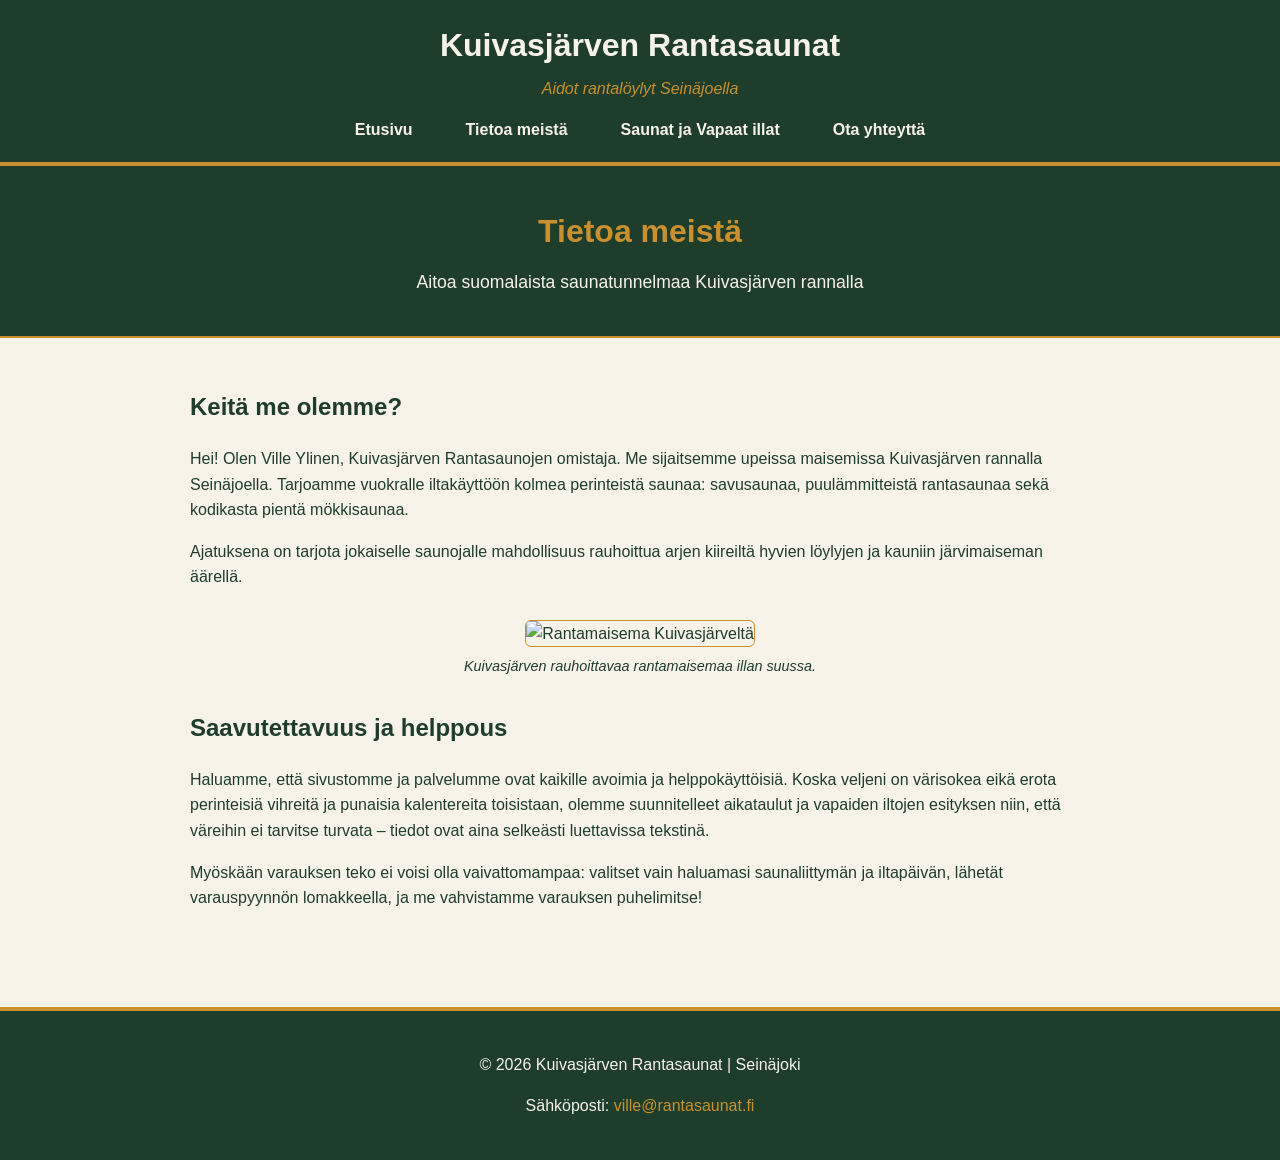
==== about.html @ 5d90c6cd "about sivun päivittäminen ja tyylin muokkaaminen" ====
<!DOCTYPE html>
<html lang="fi">
<head>
    <meta charset="UTF-8">
    <title>Tietoa meistä - Kuivasjärven Rantasaunat</title>
    <link rel="stylesheet" href="style.css">
</head>
<body>

    <!-- YLÄPALKKI JA NAVIGAATIO -->
    <header class="site-header">
        <div class="header-content">
            <h1>Kuivasjärven Rantasaunat</h1>
            <p class="tagline">Aidot rantalöylyt Seinäjoella</p>
        </div>
        <nav>
            <ul>
                <li><a href="index.html">Etusivu</a></li>
                <li><a href="about.html">Tietoa meistä</a></li>
                <li><a href="listing.html">Saunat ja Vapaat illat</a></li>
                <li><a href="contact.html">Ota yhteyttä</a></li>
            </ul>
        </nav>
    </header>

    <!-- SIVUN BANNERI -->
    <section class="page-banner">
        <div class="banner-text">
            <h2>Tietoa meistä</h2>
            <p>Aitoa suomalaista saunatunnelmaa Kuivasjärven rannalla</p>
        </div>
    </section>

    <!-- VARSINAINEN SISÄLTÖ -->
    <main class="site-main">
        <section>
            <h2>Keitä me olemme?</h2>
            <p>Hei! Olen Ville Ylinen, Kuivasjärven Rantasaunojen omistaja. Me sijaitsemme upeissa maisemissa Kuivasjärven rannalla Seinäjoella. Tarjoamme vuokralle iltakäyttöön kolmea perinteistä saunaa: savusaunaa, puulämmitteistä rantasaunaa sekä kodikasta pientä mökkisaunaa.</p>
            <p>Ajatuksena on tarjota jokaiselle saunojalle mahdollisuus rauhoittua arjen kiireiltä hyvien löylyjen ja kauniin järvimaiseman äärellä.</p>
        </section>

        <!-- Kuva-osio Tietoa meistä -sivulle -->
        <section style="text-align: center; margin: 30px 0;">
            <img src="images/rantamaisema.jpg" alt="Rantamaisema Kuivasjärveltä" style="max-width: 100%; height: auto; border-radius: 6px; border: 1px solid #c8902e;">
            <p style="font-style: italic; font-size: 0.9rem; margin-top: 8px; color: #1f3d2b;">Kuivasjärven rauhoittavaa rantamaisemaa illan suussa.</p>
        </section>

        <section>
            <h2>Saavutettavuus ja helppous</h2>
            <p>Haluamme, että sivustomme ja palvelumme ovat kaikille avoimia ja helppokäyttöisiä. Koska veljeni on värisokea eikä erota perinteisiä vihreitä ja punaisia kalentereita toisistaan, olemme suunnitelleet aikataulut ja vapaiden iltojen esityksen niin, että väreihin ei tarvitse turvata – tiedot ovat aina selkeästi luettavissa tekstinä.</p>
            <p>Myöskään varauksen teko ei voisi olla vaivattomampaa: valitset vain haluamasi saunaliittymän ja iltapäivän, lähetät varauspyynnön lomakkeella, ja me vahvistamme varauksen puhelimitse!</p>
        </section>
    </main>

    <!-- ALAPALKKI -->
    <footer class="site-footer">
        <p>&copy; 2026 Kuivasjärven Rantasaunat | Seinäjoki</p>
        <p>Sähköposti: <a href="mailto:ville@rantasaunat.fi">ville@rantasaunat.fi</a></p>
    </footer>

</body>
</html>
---- style.css ----
/* Yleiset tyylit */
body {
    background-color: #f7f3e8;
    color: #1f3d2b;
    font-family: Arial, sans-serif;
    margin: 0;
    padding: 0;
    line-height: 1.6;
}

/* Yläpalkki ja navigaatio */
.site-header {
    background-color: #1f3d2b;
    color: #f7f3e8;
    padding: 20px;
    text-align: center;
    border-bottom: 4px solid #c8902e;
}

.site-header h1 {
    margin: 0 0 5px 0;
    color: #f7f3e8;
}

.tagline {
    margin: 0 0 15px 0;
    font-style: italic;
    color: #c8902e;
}

nav ul {
    list-style: none;
    padding: 0;
    margin: 0;
    display: flex;
    justify-content: center;
    gap: 25px;
    flex-wrap: wrap;
}

nav a {
    color: #f7f3e8;
    text-decoration: none;
    font-weight: bold;
    padding: 8px 14px;
    border-radius: 4px;
    transition: background-color 0.2s;
}

nav a:hover {
    background-color: #c8902e;
    color: #1f3d2b;
}

/* Sivun banneri */
.page-banner {
    background-color: #1f3d2b;
    color: #f7f3e8;
    background-image: linear-gradient(rgba(31, 61, 43, 0.8), rgba(31, 61, 43, 0.8)), url('images/rantamaisema.jpg'); /* Voit lisätä taustakuvan tai poistaa linear-gradientin jos haluat pelkän värin */
    background-size: cover;
    background-position: center;
    padding: 40px 20px;
    text-align: center;
    border-bottom: 2px solid #c8902e;
}

.page-banner h2 {
    margin: 0 0 10px 0;
    color: #c8902e;
    font-size: 2rem;
}

.page-banner p {
    margin: 0;
    font-size: 1.1rem;
}

/* Pääsisällön alue */
.site-main {
    padding: 30px 20px;
    max-width: 900px;
    margin: 0 auto;
}

/* Varmista että laatikot ovat joustavia ja pitävät sisällöllään saman muodon */
.laatikot {
    display: flex;
    gap: 20px;
    justify-content: center;
    flex-wrap: wrap;
    margin: 20px 0;
}

.laatikko {
    background-color: #ffffff;
    border: 1px solid #c8902e;
    padding: 15px;
    border-radius: 6px;
    width: 250px;
    display: flex;
    flex-direction: column;
}

/* KORJATTU KUVIEN TYYLI: Pakottaa kuvat asettumaan siististi laatikon sisään */
.laatikko img.laatikko-kuva {
    width: calc(100% + 30px); /* Kasvattaa kuvan leveyden yli paddingien */
    height: 140px;            /* Kiinteä korkeus, jotta kuvat ovat saman kokoisia */
    object-fit: cover;        /* Leikkaa kuvaa fiksusti, ettei se veny */
    margin: -15px -15px 15px -15px; /* Nollaa laatikon sisäreunukset, jotta kuva osuu reunoihin asti */
    border-radius: 5px 5px 0 0;  /* Pyöristää vain yläkulmat */
}

/* Alapalkki */
.site-footer {
    text-align: center;
    padding: 25px;
    background-color: #1f3d2b;
    color: #f7f3e8;
    margin-top: 50px;
    border-top: 4px solid #c8902e;
}

.site-footer a {
    color: #c8902e;
    text-decoration: none;
}

.site-footer a:hover {
    text-decoration: underline;
}
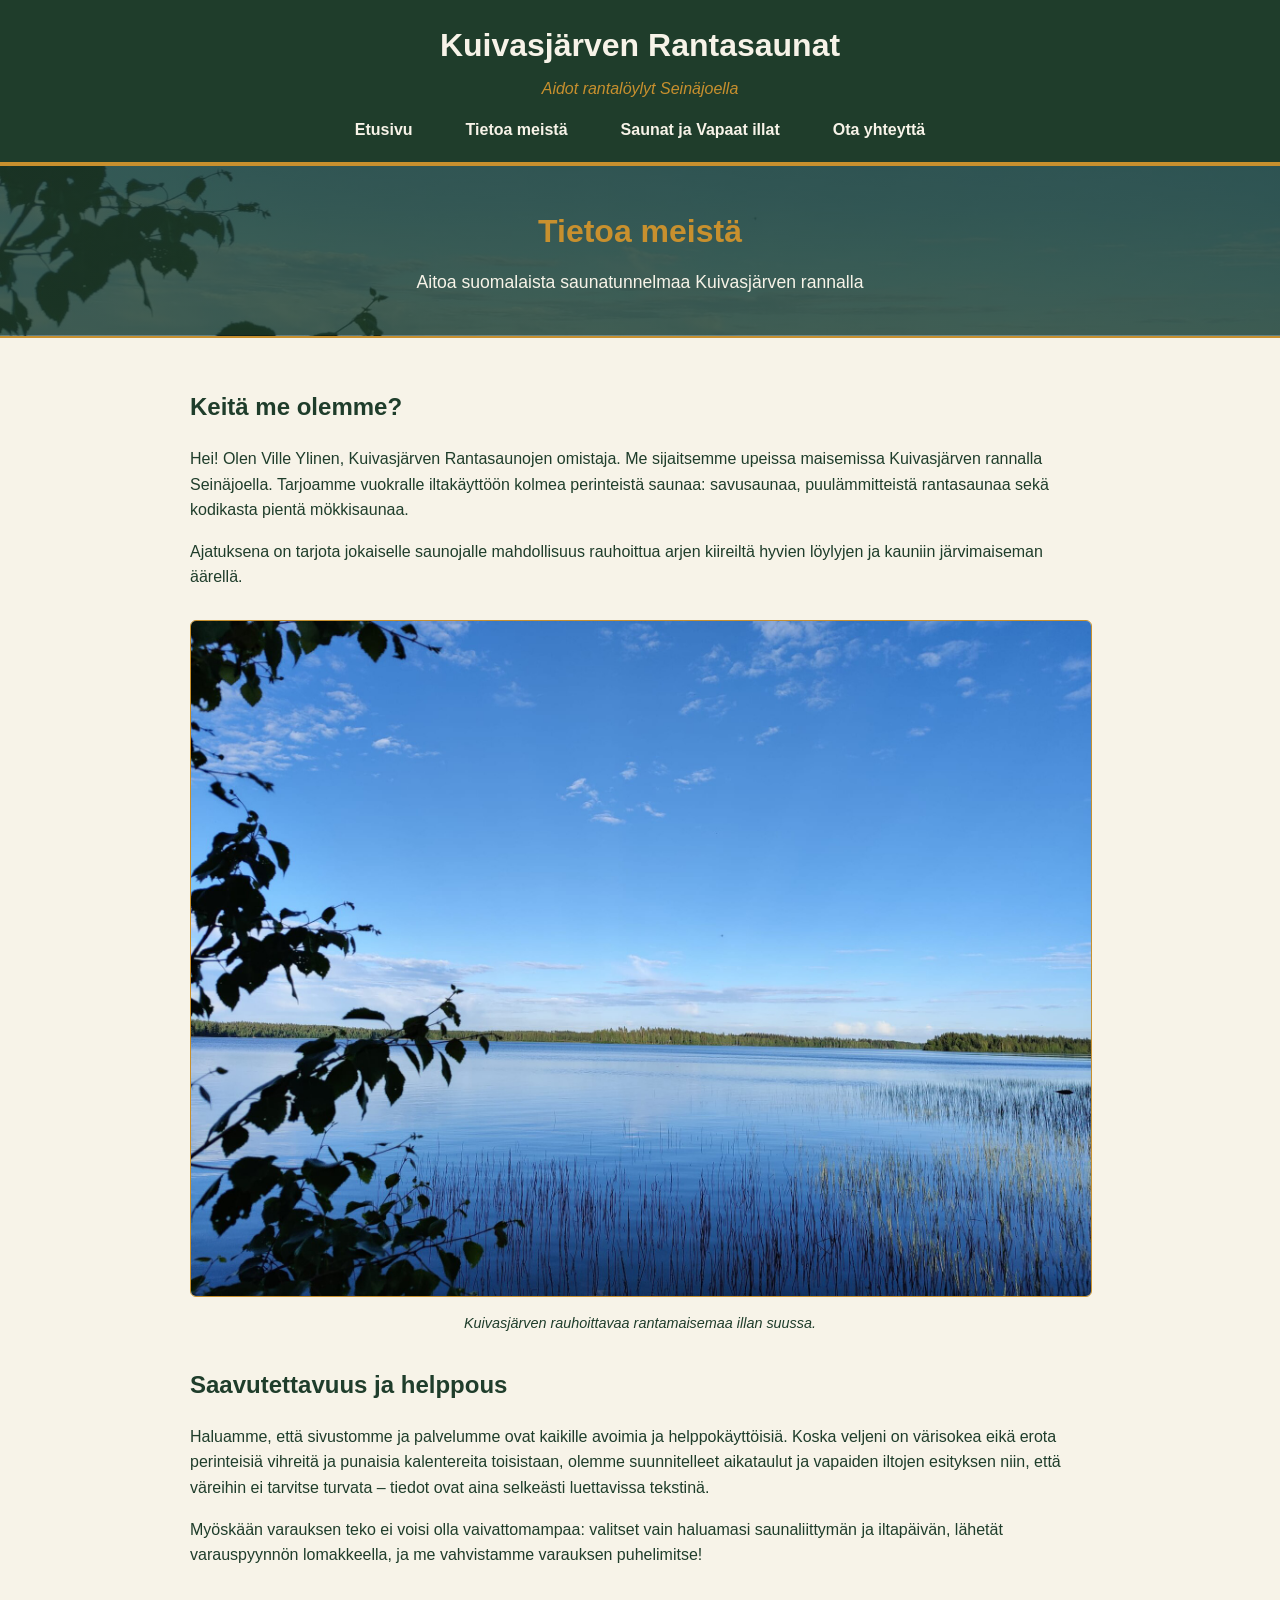
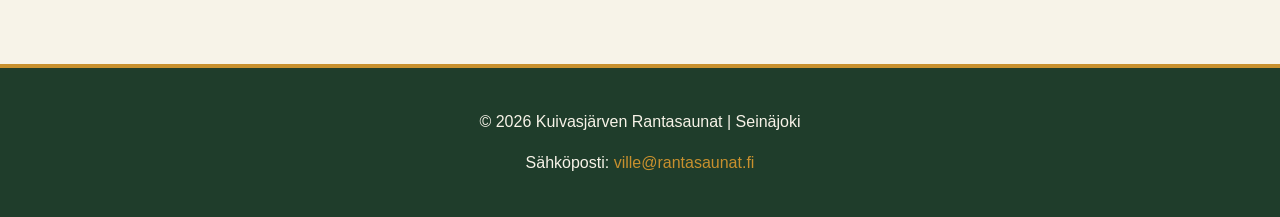
==== commit f238ed17: "korjattu kuva-osio Tietoa meistä -sivulle" ====
--- a/about.html
+++ b/about.html
@@ -39,11 +39,13 @@
             <p>Ajatuksena on tarjota jokaiselle saunojalle mahdollisuus rauhoittua arjen kiireiltä hyvien löylyjen ja kauniin järvimaiseman äärellä.</p>
         </section>
 
-        <!-- Kuva-osio Tietoa meistä -sivulle -->
-        <section style="text-align: center; margin: 30px 0;">
-            <img src="images/rantamaisema.jpg" alt="Rantamaisema Kuivasjärveltä" style="max-width: 100%; height: auto; border-radius: 6px; border: 1px solid #c8902e;">
-            <p style="font-style: italic; font-size: 0.9rem; margin-top: 8px; color: #1f3d2b;">Kuivasjärven rauhoittavaa rantamaisemaa illan suussa.</p>
-        </section>
+ <!-- Kuva-osio korjattu div-elementiksi -->
+        <div style="text-align: center; margin: 30px 0;">
+            <figure style="margin: 0;">
+                <img src="images/rantamaisema.jpg" alt="Rantamaisema Kuivasjärveltä" style="max-width: 100%; height: auto; border-radius: 6px; border: 1px solid #c8902e;">
+                <figcaption style="font-style: italic; font-size: 0.9rem; margin-top: 8px; color: #1f3d2b;">Kuivasjärven rauhoittavaa rantamaisemaa illan suussa.</figcaption>
+            </figure>
+        </div>
 
         <section>
             <h2>Saavutettavuus ja helppous</h2>
